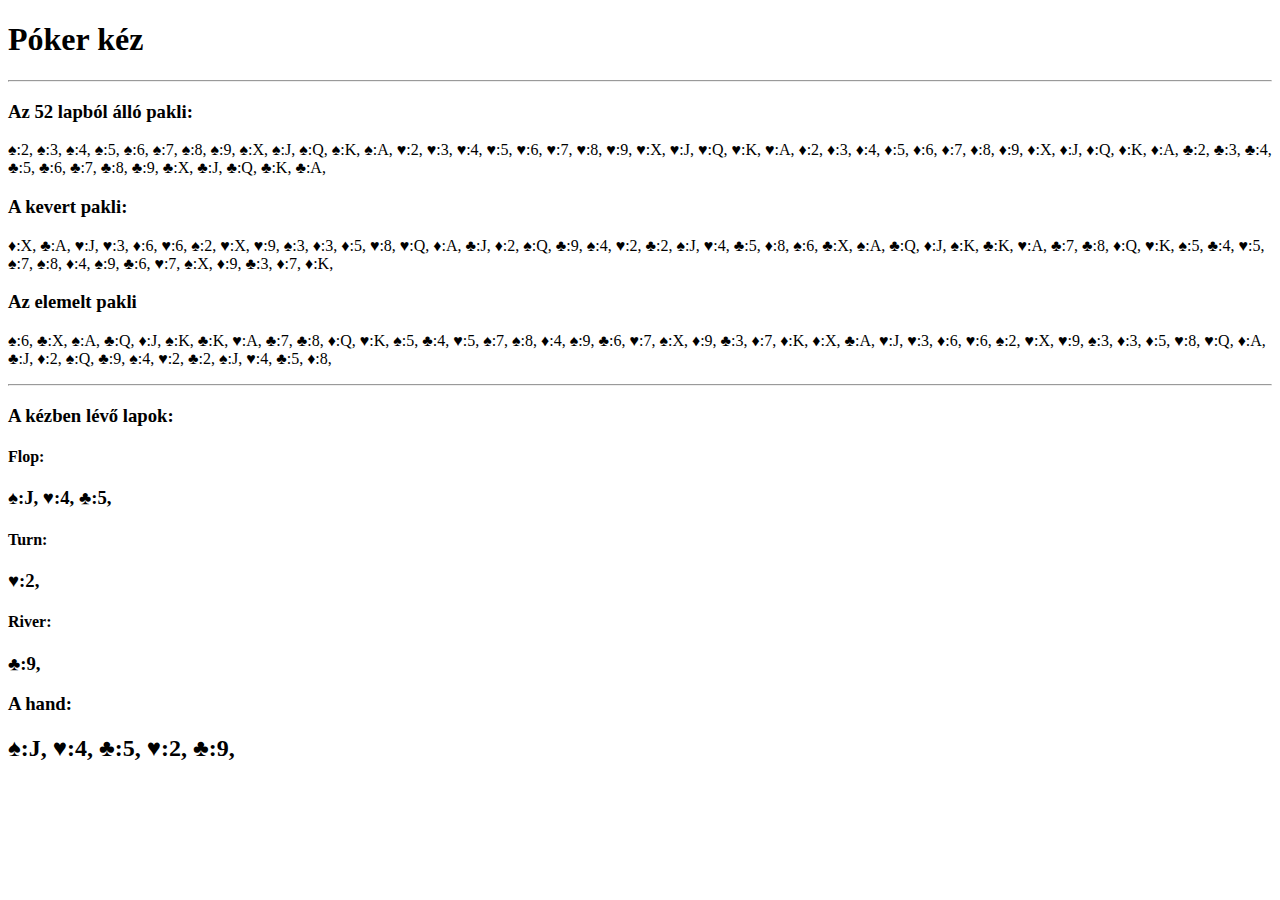
==== index.html @ 3be3c593 "hf" ====
<!DOCTYPE html>
<html lang="en">
<head>
    <meta charset="UTF-8">
    <title>Poker Hand</title>
</head>
<body>
<h1>Póker kéz</h1>
<hr>
<h3> Az 52 lapból álló pakli:</h3>
    <p id="deck"></p>
<h3>A kevert pakli:</h3>
    <p id="shuffled"></p>
<h3>Az elemelt pakli</h3>
    <p id="cut"></p>
<hr>

<h3>A kézben lévő lapok:</h3>
<h4>Flop:</h4>
    <h3 id="flop"></h3>
<h4>Turn:</h4>
    <h3 id="turn"></h3>
<h4>River:</h4>
    <h3 id="river"></h3>
<h3>A hand:</h3>
    <h2 id="hand"></h2>
    <h2 id="handRes"></h2>
<script>
    //üres póker pakli
    var deck = [];

    //figurák
    var suits = ['&spades;', '&hearts;', '&diams;','&clubs;'];
    //a lapokhoz tartozó értékek
    var numbers = [
                {"key": "2", value: 2},
                {"key": "3", value: 3},
                {"key": "4", value: 4},
                {"key": "5", value: 5},
                {"key": "6", value: 6},
                {"key": "7", value: 7},
                {"key": "8", value: 8},
                {"key": "9", value: 9},
                {"key": "X", value: 10},
                {"key": "J", value: 11},
                {"key": "Q", value: 12},
                {"key": "K", value: 13},
                {"key": "A", value: 14}
                ];

    // a pakli
    for (var i = 0; i < suits.length; i++) {
        for (var j = 0; j < numbers.length; j++) {
            var card = {
                suit: suits[i],
                number: numbers[j],
                index: Math.floor(Math.random() * 1000) + 1
            };
            deck.push(card);
        }
    }
    //pakli megjelenítése
    console.log(deck.suits);
    for(var i = 0; i < deck.length; i++){
        document.querySelector('#deck').innerHTML +=
            deck[i]['suit'] + ':' + deck[i]['number'].key + ', ';
    }

    // keverés
    deck.sort(function (card1, card2){
        return card1.index > card2.index ? 1 : -1;
    });

    //kevert pakli megjelenítése
    for(var i = 0; i < deck.length; i++) {
        document.querySelector('#shuffled').innerHTML +=
            deck[i]['suit'] + ':' + deck[i]['number'].key + ', ';
    }

    //a kevert pakli emelése
    var cut = deck.splice(26, 26);
    var cutted = cut.concat(deck);

   for(var i = 0; i < cutted.length; i++) {
       document.querySelector('#cut').innerHTML +=
           cutted[i]['suit'] + ':' + cutted[i]['number'].key + ', ';
   }

    //a kézben lévő lapok kiválasztása

    // a flop: a pakli végéből egy égető lap leosztása után következő 3 lap
    var flop = cutted.slice(-4,51);
    for(var i = 0; i < flop.length; i++) {
        document.querySelector('#flop').innerHTML +=
            flop[i]['suit'] + ':' + flop[i]['number'].key + ', ';
    }

    // a turn
    var turn = cutted.slice(-6,47);
    for(var i = 0; i < turn.length; i++) {
        document.querySelector('#turn').innerHTML +=
            turn[i]['suit'] + ':' + turn[i]['number'].key + ', ';
    }

    //a river
    var river = cutted.slice(-8,45);
    for(var i = 0; i < river.length; i++) {
        document.querySelector('#river').innerHTML +=
            river[i]['suit'] + ':' + river[i]['number'].key + ', ';
    }

    //a hand együtt
    var hand = flop.concat(turn, river);
    for(var i = 0; i < hand.length; i++){
        document.querySelector('#hand').innerHTML +=
            hand[i]['suit'] + ':' + hand[i]['number'].key + ', ';
    }
/*
    //hand vizsgálata
    var handsOrder = ['High Card', 'Pair', 'Double Pair', 'Three of Kind', 'Straight', 'Flush', 'Full House', 'Four of Kind', 'Straight Flush', 'Royal Flush'];
    var valuesArray = [];
    var suitsArray = [];

    function checkHand() {
        console.log('valami');
        for(var i = 0; i < hand.length; i++) {
            valuesArray += hand[i]['number'].value;
        }
        convertHand();
        console.log(duplicateCards())
        switch(duplicateCards()){
            case '2':
                hand = '1 Pair';
                break;
            case '22':
                hand = '2 Pairs';
                break;
            case '3':
                hand = '3 of a Kind';
                break;
            case '23':
            case '32':
                hand = 'Full House';
                break;
            case '4':
                hand = '4 of a Kind';
                break;
            case '5':
                hand = '5 of a Kind';
                break;
            default:
                if(isStraight()){
                    hand = 'Straight';
                }
                if(isAceStraight()){
                    hand = 'Ace Straight';
                }
                break;
        }
        if(isFlush()){
            if(hand){
                hand += 'and Flush';
            }
            else{
                hand = 'Flush';
            }
        }
        if(!hand){
            hand = 'nothing...';
        }
        document.querySelector('#hand').innerHTML = hand;
    }

    function convertHand(){
        for(var i = 0; i < 5; i ++){
            valuesArray[i] = hand[i] % 13;
            suitsArray[i] = Math.floor(hand[i] / 13);
        }
    }

    function isFlush(){
        for(var i = 0; i < 4; i ++){
            if(suitsArray[i] != suitsArray[i+1]){
                return false;
            }
        }
        return true;
    }

    function isStraight(){
        var lowest = getLowest();
        for(var i = 1; i < 5; i++){
            if(occurrencesOf(lowest + i) != 1){
                return false
            }
        }
        return true;
    }

    function isAceStraight(){
        var lowest = 9;
        for(var i = 1; i < 4; i++){
            if(occurrencesOf(lowest + i) != 1){
                return false
            }
        }
        return occurrencesOf(1) == 0;
    }

    function getLowest(){
        var min = 12;
        for(var i = 0; i < valuesArray.length; i++){
            min = Math.min(min, valuesArray[i]);
        }
        return min;
    }

    function duplicateCards(){
        var occurrencesFound = [];
        var result = "";
        for(var i = 0; i < valuesArray.length; i++){
            var occurrences = occurrencesOf(valuesArray[i]);
            if(occurrences > 1 && occurrencesFound.indexOf(valuesArray[i]) == -1){
                result += occurrences;
                occurrencesFound.push(valuesArray[i]);
            }
        }
        return result;
    }

    function occurrencesOf(n){
        var count = 0;
        var index = 0;
        do{
            index = valuesArray.indexOf(n, index) + 1;
            if(index == 0){
                break;
            }
            else{
                count ++;
            }
        } while(index < valuesArray.length);
        return count;
*/
</script>
</body>
</html>
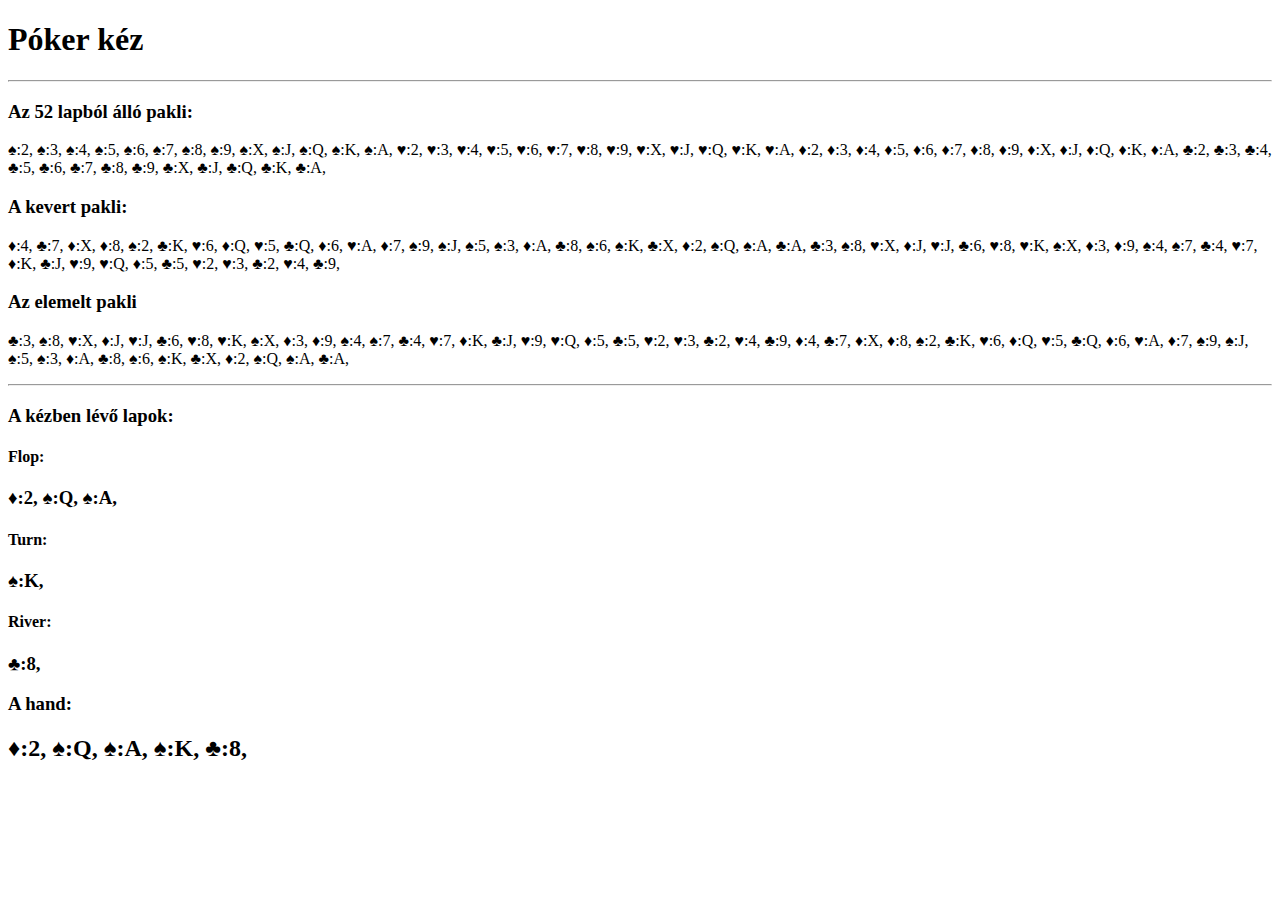
==== commit 69ffe9bb: "Add files via upload" ====
--- a/index.html
+++ b/index.html
@@ -1,247 +1,247 @@
-<!DOCTYPE html>
-<html lang="en">
-<head>
-    <meta charset="UTF-8">
-    <title>Poker Hand</title>
-</head>
-<body>
-<h1>Póker kéz</h1>
-<hr>
-<h3> Az 52 lapból álló pakli:</h3>
-    <p id="deck"></p>
-<h3>A kevert pakli:</h3>
-    <p id="shuffled"></p>
-<h3>Az elemelt pakli</h3>
-    <p id="cut"></p>
-<hr>
-
-<h3>A kézben lévő lapok:</h3>
-<h4>Flop:</h4>
-    <h3 id="flop"></h3>
-<h4>Turn:</h4>
-    <h3 id="turn"></h3>
-<h4>River:</h4>
-    <h3 id="river"></h3>
-<h3>A hand:</h3>
-    <h2 id="hand"></h2>
-    <h2 id="handRes"></h2>
-<script>
-    //üres póker pakli
-    var deck = [];
-
-    //figurák
-    var suits = ['&spades;', '&hearts;', '&diams;','&clubs;'];
-    //a lapokhoz tartozó értékek
-    var numbers = [
-                {"key": "2", value: 2},
-                {"key": "3", value: 3},
-                {"key": "4", value: 4},
-                {"key": "5", value: 5},
-                {"key": "6", value: 6},
-                {"key": "7", value: 7},
-                {"key": "8", value: 8},
-                {"key": "9", value: 9},
-                {"key": "X", value: 10},
-                {"key": "J", value: 11},
-                {"key": "Q", value: 12},
-                {"key": "K", value: 13},
-                {"key": "A", value: 14}
-                ];
-
-    // a pakli
-    for (var i = 0; i < suits.length; i++) {
-        for (var j = 0; j < numbers.length; j++) {
-            var card = {
-                suit: suits[i],
-                number: numbers[j],
-                index: Math.floor(Math.random() * 1000) + 1
-            };
-            deck.push(card);
-        }
-    }
-    //pakli megjelenítése
-    console.log(deck.suits);
-    for(var i = 0; i < deck.length; i++){
-        document.querySelector('#deck').innerHTML +=
-            deck[i]['suit'] + ':' + deck[i]['number'].key + ', ';
-    }
-
-    // keverés
-    deck.sort(function (card1, card2){
-        return card1.index > card2.index ? 1 : -1;
-    });
-
-    //kevert pakli megjelenítése
-    for(var i = 0; i < deck.length; i++) {
-        document.querySelector('#shuffled').innerHTML +=
-            deck[i]['suit'] + ':' + deck[i]['number'].key + ', ';
-    }
-
-    //a kevert pakli emelése
-    var cut = deck.splice(26, 26);
-    var cutted = cut.concat(deck);
-
-   for(var i = 0; i < cutted.length; i++) {
-       document.querySelector('#cut').innerHTML +=
-           cutted[i]['suit'] + ':' + cutted[i]['number'].key + ', ';
-   }
-
-    //a kézben lévő lapok kiválasztása
-
-    // a flop: a pakli végéből egy égető lap leosztása után következő 3 lap
-    var flop = cutted.slice(-4,51);
-    for(var i = 0; i < flop.length; i++) {
-        document.querySelector('#flop').innerHTML +=
-            flop[i]['suit'] + ':' + flop[i]['number'].key + ', ';
-    }
-
-    // a turn
-    var turn = cutted.slice(-6,47);
-    for(var i = 0; i < turn.length; i++) {
-        document.querySelector('#turn').innerHTML +=
-            turn[i]['suit'] + ':' + turn[i]['number'].key + ', ';
-    }
-
-    //a river
-    var river = cutted.slice(-8,45);
-    for(var i = 0; i < river.length; i++) {
-        document.querySelector('#river').innerHTML +=
-            river[i]['suit'] + ':' + river[i]['number'].key + ', ';
-    }
-
-    //a hand együtt
-    var hand = flop.concat(turn, river);
-    for(var i = 0; i < hand.length; i++){
-        document.querySelector('#hand').innerHTML +=
-            hand[i]['suit'] + ':' + hand[i]['number'].key + ', ';
-    }
-/*
-    //hand vizsgálata
-    var handsOrder = ['High Card', 'Pair', 'Double Pair', 'Three of Kind', 'Straight', 'Flush', 'Full House', 'Four of Kind', 'Straight Flush', 'Royal Flush'];
-    var valuesArray = [];
-    var suitsArray = [];
-
-    function checkHand() {
-        console.log('valami');
-        for(var i = 0; i < hand.length; i++) {
-            valuesArray += hand[i]['number'].value;
-        }
-        convertHand();
-        console.log(duplicateCards())
-        switch(duplicateCards()){
-            case '2':
-                hand = '1 Pair';
-                break;
-            case '22':
-                hand = '2 Pairs';
-                break;
-            case '3':
-                hand = '3 of a Kind';
-                break;
-            case '23':
-            case '32':
-                hand = 'Full House';
-                break;
-            case '4':
-                hand = '4 of a Kind';
-                break;
-            case '5':
-                hand = '5 of a Kind';
-                break;
-            default:
-                if(isStraight()){
-                    hand = 'Straight';
-                }
-                if(isAceStraight()){
-                    hand = 'Ace Straight';
-                }
-                break;
-        }
-        if(isFlush()){
-            if(hand){
-                hand += 'and Flush';
-            }
-            else{
-                hand = 'Flush';
-            }
-        }
-        if(!hand){
-            hand = 'nothing...';
-        }
-        document.querySelector('#hand').innerHTML = hand;
-    }
-
-    function convertHand(){
-        for(var i = 0; i < 5; i ++){
-            valuesArray[i] = hand[i] % 13;
-            suitsArray[i] = Math.floor(hand[i] / 13);
-        }
-    }
-
-    function isFlush(){
-        for(var i = 0; i < 4; i ++){
-            if(suitsArray[i] != suitsArray[i+1]){
-                return false;
-            }
-        }
-        return true;
-    }
-
-    function isStraight(){
-        var lowest = getLowest();
-        for(var i = 1; i < 5; i++){
-            if(occurrencesOf(lowest + i) != 1){
-                return false
-            }
-        }
-        return true;
-    }
-
-    function isAceStraight(){
-        var lowest = 9;
-        for(var i = 1; i < 4; i++){
-            if(occurrencesOf(lowest + i) != 1){
-                return false
-            }
-        }
-        return occurrencesOf(1) == 0;
-    }
-
-    function getLowest(){
-        var min = 12;
-        for(var i = 0; i < valuesArray.length; i++){
-            min = Math.min(min, valuesArray[i]);
-        }
-        return min;
-    }
-
-    function duplicateCards(){
-        var occurrencesFound = [];
-        var result = "";
-        for(var i = 0; i < valuesArray.length; i++){
-            var occurrences = occurrencesOf(valuesArray[i]);
-            if(occurrences > 1 && occurrencesFound.indexOf(valuesArray[i]) == -1){
-                result += occurrences;
-                occurrencesFound.push(valuesArray[i]);
-            }
-        }
-        return result;
-    }
-
-    function occurrencesOf(n){
-        var count = 0;
-        var index = 0;
-        do{
-            index = valuesArray.indexOf(n, index) + 1;
-            if(index == 0){
-                break;
-            }
-            else{
-                count ++;
-            }
-        } while(index < valuesArray.length);
-        return count;
-*/
-</script>
-</body>
+<!DOCTYPE html>
+<html lang="en">
+<head>
+    <meta charset="UTF-8">
+    <title>Poker Hand</title>
+</head>
+<body>
+<h1>Póker kéz</h1>
+<hr>
+<h3> Az 52 lapból álló pakli:</h3>
+    <p id="deck"></p>
+<h3>A kevert pakli:</h3>
+    <p id="shuffled"></p>
+<h3>Az elemelt pakli</h3>
+    <p id="cut"></p>
+<hr>
+
+<h3>A kézben lévő lapok:</h3>
+<h4>Flop:</h4>
+    <h3 id="flop"></h3>
+<h4>Turn:</h4>
+    <h3 id="turn"></h3>
+<h4>River:</h4>
+    <h3 id="river"></h3>
+<h3>A hand:</h3>
+    <h2 id="hand"></h2>
+    <h2 id="handRes"></h2>
+<script>
+    //üres póker pakli
+    var deck = [];
+
+    //figurák
+    var suits = ['&spades;', '&hearts;', '&diams;','&clubs;'];
+    //a lapokhoz tartozó értékek
+    var numbers = [
+                {"key": "2", value: 2},
+                {"key": "3", value: 3},
+                {"key": "4", value: 4},
+                {"key": "5", value: 5},
+                {"key": "6", value: 6},
+                {"key": "7", value: 7},
+                {"key": "8", value: 8},
+                {"key": "9", value: 9},
+                {"key": "X", value: 10},
+                {"key": "J", value: 11},
+                {"key": "Q", value: 12},
+                {"key": "K", value: 13},
+                {"key": "A", value: 14}
+                ];
+
+    // a pakli
+    for (var i = 0; i < suits.length; i++) {
+        for (var j = 0; j < numbers.length; j++) {
+            var card = {
+                suit: suits[i],
+                number: numbers[j],
+                index: Math.floor(Math.random() * 1000) + 1
+            };
+            deck.push(card);
+        }
+    }
+    //pakli megjelenítése
+    console.log(deck.suits);
+    for(var i = 0; i < deck.length; i++){
+        document.querySelector('#deck').innerHTML +=
+            deck[i]['suit'] + ':' + deck[i]['number'].key + ', ';
+    }
+
+    // keverés
+    deck.sort(function (card1, card2){
+        return card1.index > card2.index ? 1 : -1;
+    });
+
+    //kevert pakli megjelenítése
+    for(var i = 0; i < deck.length; i++) {
+        document.querySelector('#shuffled').innerHTML +=
+            deck[i]['suit'] + ':' + deck[i]['number'].key + ', ';
+    }
+
+    //a kevert pakli emelése
+    var cut = deck.splice(26, 26);
+    var cutted = cut.concat(deck);
+
+   for(var i = 0; i < cutted.length; i++) {
+       document.querySelector('#cut').innerHTML +=
+           cutted[i]['suit'] + ':' + cutted[i]['number'].key + ', ';
+   }
+
+    //a kézben lévő lapok kiválasztása
+
+    // a flop: a pakli végéből egy égető lap leosztása után következő 3 lap
+    var flop = cutted.slice(-4,51);
+    for(var i = 0; i < flop.length; i++) {
+        document.querySelector('#flop').innerHTML +=
+            flop[i]['suit'] + ':' + flop[i]['number'].key + ', ';
+    }
+
+    // a turn
+    var turn = cutted.slice(-6,47);
+    for(var i = 0; i < turn.length; i++) {
+        document.querySelector('#turn').innerHTML +=
+            turn[i]['suit'] + ':' + turn[i]['number'].key + ', ';
+    }
+
+    //a river
+    var river = cutted.slice(-8,45);
+    for(var i = 0; i < river.length; i++) {
+        document.querySelector('#river').innerHTML +=
+            river[i]['suit'] + ':' + river[i]['number'].key + ', ';
+    }
+
+    //a hand együtt
+    var hand = flop.concat(turn, river);
+    for(var i = 0; i < hand.length; i++){
+        document.querySelector('#hand').innerHTML +=
+            hand[i]['suit'] + ':' + hand[i]['number'].key + ', ';
+    }
+/*
+    //hand vizsgálata
+    var handsOrder = ['High Card', 'Pair', 'Double Pair', 'Three of Kind', 'Straight', 'Flush', 'Full House', 'Four of Kind', 'Straight Flush', 'Royal Flush'];
+    var valuesArray = [];
+    var suitsArray = [];
+
+    function checkHand() {
+        console.log('valami');
+        for(var i = 0; i < hand.length; i++) {
+            valuesArray += hand[i]['number'].value;
+        }
+        convertHand();
+        console.log(duplicateCards())
+        switch(duplicateCards()){
+            case '2':
+                hand = '1 Pair';
+                break;
+            case '22':
+                hand = '2 Pairs';
+                break;
+            case '3':
+                hand = '3 of a Kind';
+                break;
+            case '23':
+            case '32':
+                hand = 'Full House';
+                break;
+            case '4':
+                hand = '4 of a Kind';
+                break;
+            case '5':
+                hand = '5 of a Kind';
+                break;
+            default:
+                if(isStraight()){
+                    hand = 'Straight';
+                }
+                if(isAceStraight()){
+                    hand = 'Ace Straight';
+                }
+                break;
+        }
+        if(isFlush()){
+            if(hand){
+                hand += 'and Flush';
+            }
+            else{
+                hand = 'Flush';
+            }
+        }
+        if(!hand){
+            hand = 'nothing...';
+        }
+        document.querySelector('#hand').innerHTML = hand;
+    }
+
+    function convertHand(){
+        for(var i = 0; i < 5; i ++){
+            valuesArray[i] = hand[i] % 13;
+            suitsArray[i] = Math.floor(hand[i] / 13);
+        }
+    }
+
+    function isFlush(){
+        for(var i = 0; i < 4; i ++){
+            if(suitsArray[i] != suitsArray[i+1]){
+                return false;
+            }
+        }
+        return true;
+    }
+
+    function isStraight(){
+        var lowest = getLowest();
+        for(var i = 1; i < 5; i++){
+            if(occurrencesOf(lowest + i) != 1){
+                return false
+            }
+        }
+        return true;
+    }
+
+    function isAceStraight(){
+        var lowest = 9;
+        for(var i = 1; i < 4; i++){
+            if(occurrencesOf(lowest + i) != 1){
+                return false
+            }
+        }
+        return occurrencesOf(1) == 0;
+    }
+
+    function getLowest(){
+        var min = 12;
+        for(var i = 0; i < valuesArray.length; i++){
+            min = Math.min(min, valuesArray[i]);
+        }
+        return min;
+    }
+
+    function duplicateCards(){
+        var occurrencesFound = [];
+        var result = "";
+        for(var i = 0; i < valuesArray.length; i++){
+            var occurrences = occurrencesOf(valuesArray[i]);
+            if(occurrences > 1 && occurrencesFound.indexOf(valuesArray[i]) == -1){
+                result += occurrences;
+                occurrencesFound.push(valuesArray[i]);
+            }
+        }
+        return result;
+    }
+
+    function occurrencesOf(n){
+        var count = 0;
+        var index = 0;
+        do{
+            index = valuesArray.indexOf(n, index) + 1;
+            if(index == 0){
+                break;
+            }
+            else{
+                count ++;
+            }
+        } while(index < valuesArray.length);
+        return count;
+*/
+</script>
+</body>
 </html>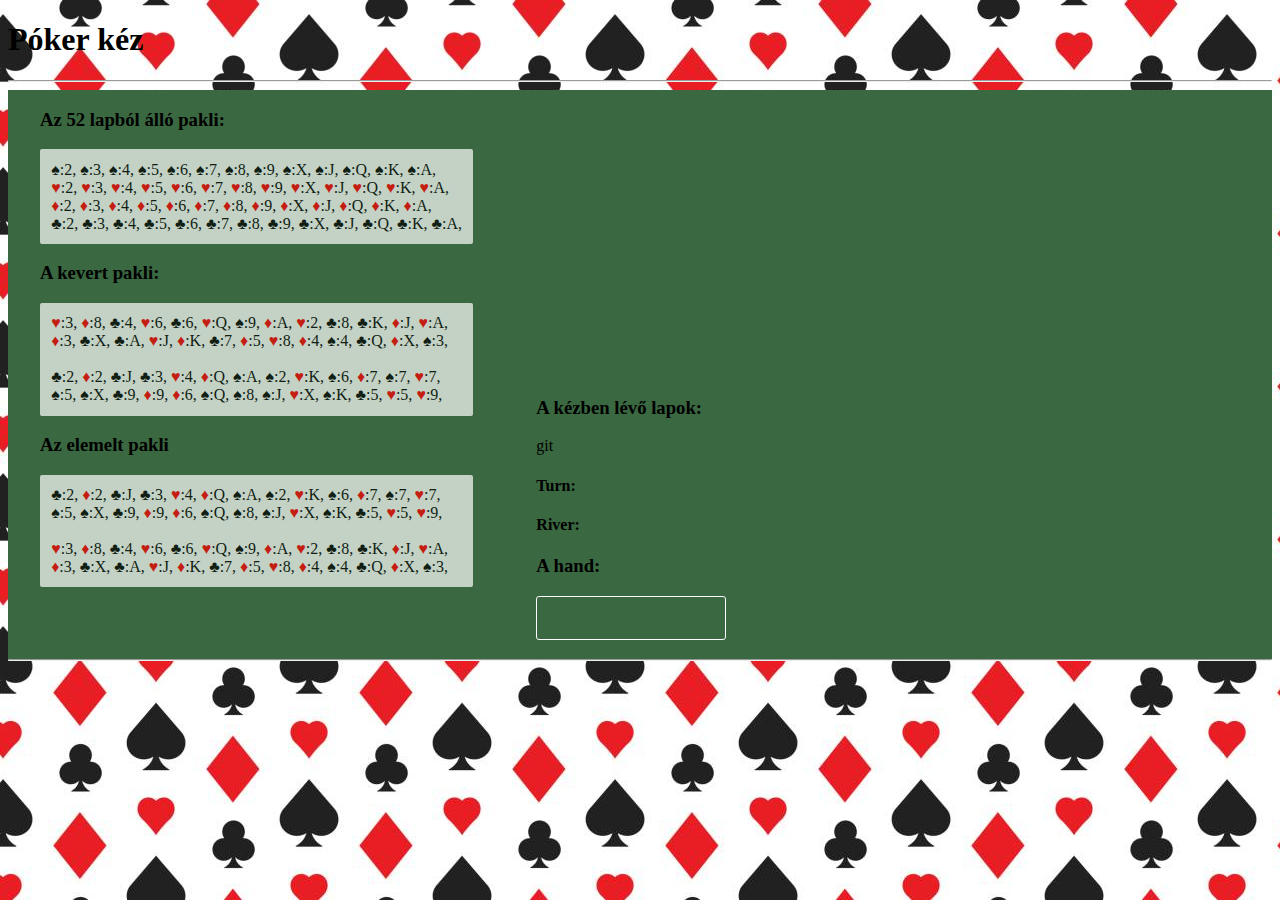
==== commit cefb5d50: "Add files via upload" ====
--- a/index.html
+++ b/index.html
@@ -4,49 +4,60 @@
     <meta charset="UTF-8">
     <title>Poker Hand</title>
 </head>
-<body>
+<body style="background-image: url('./img/pattern.jpg');">
 <h1>Póker kéz</h1>
 <hr>
-<h3> Az 52 lapból álló pakli:</h3>
-    <p id="deck"></p>
-<h3>A kevert pakli:</h3>
-    <p id="shuffled"></p>
-<h3>Az elemelt pakli</h3>
-    <p id="cut"></p>
-<hr>
-
-<h3>A kézben lévő lapok:</h3>
-<h4>Flop:</h4>
-    <h3 id="flop"></h3>
-<h4>Turn:</h4>
-    <h3 id="turn"></h3>
-<h4>River:</h4>
-    <h3 id="river"></h3>
-<h3>A hand:</h3>
-    <h2 id="hand"></h2>
-    <h2 id="handRes"></h2>
-<script>
+<div style="background-color:#3a6841;">
+    <section style="display: inline-block; margin-left: 2em;">
+        <h3> Az 52 lapból álló pakli:</h3>
+        <p id="deck" style="background-color:white; opacity: .7; border-radius: 2px; padding: .7em;"></p>
+        <h3>A kevert pakli:</h3>
+        <p id="shuffled" style="background-color:white; opacity: .7; border-radius: 2px; padding: .7em;"></p>
+        <h3>Az elemelt pakli</h3>
+        <p id="cut" style="background-color:white; opacity: .7; border-radius: 2px; padding: .7em;"></p>
+    </section>
+    <section style="display: inline-block; margin-left:3em; border-radius: 2px; padding: .7em;">
+        <h3>A kézben lévő lapok:</h3>git
+        <h4>Turn:</h4>
+        <h3 id="turn"></h3>
+        <h4>River:</h4>
+        <h3 id="river"></h3>
+        <h3>A hand:</h3>
+        <div style="border: 1px solid white; padding: .7em; border-radius: 3px; width: 100%; ">
+            <h2 id="hand"></h2>
+            <h2 id="handRes" ></h2>
+        </div>
+    </section>
+    <hr>
+</div>
+    <script>
+
     //üres póker pakli
     var deck = [];
 
     //figurák
-    var suits = ['&spades;', '&hearts;', '&diams;','&clubs;'];
+    var suits = [   '<span style="color: black;">&spades;</span>',
+                    '<span style="color: red;">&hearts;</span>',
+                    '<span style="color: red;">&diams;</span>',
+                    '<span style="color: black;">&clubs;</span>'
+                ];
+
     //a lapokhoz tartozó értékek
     var numbers = [
-                {"key": "2", value: 2},
-                {"key": "3", value: 3},
-                {"key": "4", value: 4},
-                {"key": "5", value: 5},
-                {"key": "6", value: 6},
-                {"key": "7", value: 7},
-                {"key": "8", value: 8},
-                {"key": "9", value: 9},
-                {"key": "X", value: 10},
-                {"key": "J", value: 11},
-                {"key": "Q", value: 12},
-                {"key": "K", value: 13},
-                {"key": "A", value: 14}
-                ];
+        {"key": "2", value: 2},
+        {"key": "3", value: 3},
+        {"key": "4", value: 4},
+        {"key": "5", value: 5},
+        {"key": "6", value: 6},
+        {"key": "7", value: 7},
+        {"key": "8", value: 8},
+        {"key": "9", value: 9},
+        {"key": "X", value: 10},
+        {"key": "J", value: 11},
+        {"key": "Q", value: 12},
+        {"key": "K", value: 13},
+        {"key": "A", value: 14}
+    ];
 
     // a pakli
     for (var i = 0; i < suits.length; i++) {
@@ -59,11 +70,17 @@
             deck.push(card);
         }
     }
+
     //pakli megjelenítése
-    console.log(deck.suits);
+    console.log(deck);
     for(var i = 0; i < deck.length; i++){
         document.querySelector('#deck').innerHTML +=
             deck[i]['suit'] + ':' + deck[i]['number'].key + ', ';
+        if(i === 12 || i === 25 || i === 38 ) {
+            document.querySelector('#deck').innerHTML += '<br>';
+        } else {
+            continue;
+        }
     }
 
     // keverés
@@ -75,21 +92,35 @@
     for(var i = 0; i < deck.length; i++) {
         document.querySelector('#shuffled').innerHTML +=
             deck[i]['suit'] + ':' + deck[i]['number'].key + ', ';
+        if(i === 12 || i === 38 ) {
+            document.querySelector('#shuffled').innerHTML += '<br>';
+        } else if(i === 25) {
+            document.querySelector('#shuffled').innerHTML += '<br><br>';
+        }
     }
 
     //a kevert pakli emelése
     var cut = deck.splice(26, 26);
     var cutted = cut.concat(deck);
 
-   for(var i = 0; i < cutted.length; i++) {
-       document.querySelector('#cut').innerHTML +=
-           cutted[i]['suit'] + ':' + cutted[i]['number'].key + ', ';
-   }
+    for(var i = 0; i < cutted.length; i++) {
+        document.querySelector('#cut').innerHTML +=
+            cutted[i]['suit'] + ':' + cutted[i]['number'].key + ', ';
+        if(i === 12 || i === 38 ) {
+            document.querySelector('#cut').innerHTML += '<br>';
+        } else if(i === 25) {
+            document.querySelector('#cut').innerHTML += '<br><br>';
+        }
+    }
+
+
 
     //a kézben lévő lapok kiválasztása
 
     // a flop: a pakli végéből egy égető lap leosztása után következő 3 lap
-    var flop = cutted.slice(-4,51);
+    var flop = (cutted.slice(-4,51));
+    flop.reverse();
+
     for(var i = 0; i < flop.length; i++) {
         document.querySelector('#flop').innerHTML +=
             flop[i]['suit'] + ':' + flop[i]['number'].key + ', ';
@@ -109,139 +140,227 @@
             river[i]['suit'] + ':' + river[i]['number'].key + ', ';
     }
 
-    //a hand együtt
+    //  ****HAND****
+
     var hand = flop.concat(turn, river);
-    for(var i = 0; i < hand.length; i++){
+    for(var i = 0; i < hand.length; i++) {
         document.querySelector('#hand').innerHTML +=
             hand[i]['suit'] + ':' + hand[i]['number'].key + ', ';
     }
-/*
-    //hand vizsgálata
-    var handsOrder = ['High Card', 'Pair', 'Double Pair', 'Three of Kind', 'Straight', 'Flush', 'Full House', 'Four of Kind', 'Straight Flush', 'Royal Flush'];
-    var valuesArray = [];
-    var suitsArray = [];
-
-    function checkHand() {
-        console.log('valami');
-        for(var i = 0; i < hand.length; i++) {
-            valuesArray += hand[i]['number'].value;
-        }
-        convertHand();
-        console.log(duplicateCards())
-        switch(duplicateCards()){
-            case '2':
-                hand = '1 Pair';
-                break;
-            case '22':
-                hand = '2 Pairs';
-                break;
-            case '3':
-                hand = '3 of a Kind';
-                break;
-            case '23':
-            case '32':
-                hand = 'Full House';
-                break;
-            case '4':
-                hand = '4 of a Kind';
-                break;
-            case '5':
-                hand = '5 of a Kind';
-                break;
-            default:
-                if(isStraight()){
-                    hand = 'Straight';
-                }
-                if(isAceStraight()){
-                    hand = 'Ace Straight';
-                }
-                break;
-        }
-        if(isFlush()){
-            if(hand){
-                hand += 'and Flush';
+    
+    //    ****TEST****
+
+//        const mockRoyalFlush = [
+//            {index: 8, suit: '&clubs;', number: {key: '10', value: 9}},
+//            {index: 65, suit: '&clubs;', number: {key: 'J', value: 13}},
+//            {index: 49, suit: '&clubs;', number: {key: 'Q', value: 12}},
+//            {index: 72, suit: '&clubs;', number: {key: 'K', value: 11}},
+//            {index: 33, suit: '&clubs;', number: {key: 'A', value: 10}},
+//        ];
+//
+//        var hand = mockRoyalFlush;
+
+    //test
+    console.log(hand);
+
+    //a pokerhand kiértékelése
+    var pokerHand = [];
+
+    for(var i = 0; i < hand.length; i++) {
+        pokerHand.push(hand[i]['number'].value);
+    }
+
+    var pokerHandSuits = [];
+
+    for(var i = 0; i< hand.length; i++) {
+        pokerHandSuits.push(hand[i]['suit']);
+    }
+
+    //test
+    console.log(pokerHand);
+    console.log(pokerHandSuits);
+
+    //a pokerhand értékeinek sorba rendezése
+    pokerHand.sort(function(a, b){return a - b});
+
+    //test a sorba rendezés után
+    console.log(pokerHand);
+
+
+    //funkciók:
+    var firstCard   = pokerHand[0];
+    var secondCard  = pokerHand[1];
+    var thirdCard   = pokerHand[2];
+    var fourthCard  = pokerHand[3];
+    var lastCard    = pokerHand[4];
+
+    //straight func
+    var isStraight = function(a,b,c,d,e) {
+        if (b === a + 1 && c === b + 1 && d === c + 1 && e === d + 1) {
+            return true;
+        } else {
+            return false;
+        }
+    }
+
+    //same func
+    var isSame = function(a,b,c,d,e) {
+        if(a===b && b===c && c===d && d===e) {
+            return true;
+        }else {
+            return false;
+        }
+    }
+
+    //test
+    console.log('sor? --->' + isStraight(firstCard, secondCard, thirdCard, fourthCard, lastCard));
+    console.log('azonos szimbólum? ---> ' + isSame(pokerHandSuits[0],pokerHandSuits[1],pokerHandSuits[2],pokerHandSuits[3],pokerHandSuits[4]));
+
+    //Royalflush func
+    var isRoyalFlush = function(lastCard) {
+        if ((lastCard === 14) &&
+            (isStraight(firstCard, secondCard, thirdCard, fourthCard, lastCard)) &&
+            (isSame(pokerHandSuits[0], pokerHandSuits[1], pokerHandSuits[2], pokerHandSuits[3], pokerHandSuits[4]))) {
+            return true;
+        } else {
+            return false;
+        }
+    }
+
+    //test
+    console.log('royalflush? ---> ' + isRoyalFlush(lastCard));
+
+    //Straightflush func
+    var isStraightFlush = function() {
+        if( (lastCard !== 14) &&
+            (isStraight(firstCard, secondCard, thirdCard, fourthCard, lastCard)) &&
+            (isSame(pokerHandSuits[0], pokerHandSuits[1], pokerHandSuits[2], pokerHandSuits[3], pokerHandSuits[4]))) {
+            return true;
+        }else {
+            return false;
+        }
+    }
+
+    //test
+    console.log('straightflush? ---> ' + isStraightFlush(lastCard));
+
+    //Poker func
+    var isPoker = function(firstCard, fourthCard) {
+        if(((firstCard === fourthCard) || (secondCard === lastCard))) {
+            return true;
+        }else {
+            return false;
+        }
+    }
+
+    //test
+    console.log('poker? ---> ' + isPoker(firstCard, fourthCard));
+
+    //Straight func
+    var str = function() {
+        if ((isStraight(firstCard, secondCard, thirdCard, fourthCard, lastCard)) &&
+            (!isSame(pokerHandSuits[0], pokerHandSuits[1], pokerHandSuits[2], pokerHandSuits[3], pokerHandSuits[4]))) {
+            return true;
+        } else {
+            return false;
+        }
+    }
+
+    //test
+    console.log('straight? ---> ' + str());
+
+    //Flush func
+    var isFlush =function(){
+        if((isSame(pokerHandSuits[0], pokerHandSuits[1], pokerHandSuits[2], pokerHandSuits[3], pokerHandSuits[4])) &&
+            (!isStraight(firstCard, secondCard, thirdCard, fourthCard, lastCard))) {
+            return true;
+        }else {
+            return false;
+        }
+    }
+
+    //test
+    console.log('flushkapitány ? --->' + isFlush());
+
+    //Drill func
+    var isDrill = function() {
+        var count = 0;
+        for (var i = 0; i < pokerHand.length - 1; i++) {
+            if (pokerHand[i] === pokerHand[i + 2]) {
+                count++
             }
-            else{
-                hand = 'Flush';
+        }
+        return count === 1;
+    }
+
+    //test
+    console.log('Drill e vagy ? ---> ' + isDrill());
+
+    //Full func
+    var isFull = function() {
+        if (((firstCard === secondCard) && (thirdCard === lastCard)) ||
+            ((firstCard === thirdCard) && (fourthCard === lastCard))) {
+            return true;
+        } else {
+            return false;
+        }
+    }
+
+    //test
+    console.log('full-e vagy? ---> ' + isFull());
+
+    //two pair func
+    var twoPairs = function() {
+        var count = 0;
+        for(var i = 0; i < pokerHand.length-1; i++) {
+            if((pokerHand[i] === pokerHand[i+1]) &&
+                (pokerHand[i] !== pokerHand[i+2])){
+                count++
             }
         }
-        if(!hand){
-            hand = 'nothing...';
-        }
-        document.querySelector('#hand').innerHTML = hand;
-    }
-
-    function convertHand(){
-        for(var i = 0; i < 5; i ++){
-            valuesArray[i] = hand[i] % 13;
-            suitsArray[i] = Math.floor(hand[i] / 13);
-        }
-    }
-
-    function isFlush(){
-        for(var i = 0; i < 4; i ++){
-            if(suitsArray[i] != suitsArray[i+1]){
-                return false;
+        return count === 2;
+    }
+
+    //test
+    console.log('2 pár vagy-e? ---> ' + twoPairs());
+
+    //pair func
+    var pair = function(){
+        var count = 0;
+        for(var i = 0; i < pokerHand.length-1; i++){
+            if(pokerHand[i] === pokerHand[i+1]){
+                count++;
             }
         }
-        return true;
-    }
-
-    function isStraight(){
-        var lowest = getLowest();
-        for(var i = 1; i < 5; i++){
-            if(occurrencesOf(lowest + i) != 1){
-                return false
-            }
-        }
-        return true;
-    }
-
-    function isAceStraight(){
-        var lowest = 9;
-        for(var i = 1; i < 4; i++){
-            if(occurrencesOf(lowest + i) != 1){
-                return false
-            }
-        }
-        return occurrencesOf(1) == 0;
-    }
-
-    function getLowest(){
-        var min = 12;
-        for(var i = 0; i < valuesArray.length; i++){
-            min = Math.min(min, valuesArray[i]);
-        }
-        return min;
-    }
-
-    function duplicateCards(){
-        var occurrencesFound = [];
-        var result = "";
-        for(var i = 0; i < valuesArray.length; i++){
-            var occurrences = occurrencesOf(valuesArray[i]);
-            if(occurrences > 1 && occurrencesFound.indexOf(valuesArray[i]) == -1){
-                result += occurrences;
-                occurrencesFound.push(valuesArray[i]);
-            }
-        }
-        return result;
-    }
-
-    function occurrencesOf(n){
-        var count = 0;
-        var index = 0;
-        do{
-            index = valuesArray.indexOf(n, index) + 1;
-            if(index == 0){
-                break;
-            }
-            else{
-                count ++;
-            }
-        } while(index < valuesArray.length);
-        return count;
-*/
+        return count === 1;
+    }
+
+    //test
+    console.log('ez 1 pár? ---> ' + pair());
+
+    //kiértékelés
+   if(isRoyalFlush(lastCard)){
+       document.querySelector('#hand').innerHTML += '<br>Royal Flush!';
+   }else if(isStraightFlush()){
+       document.querySelector('#hand').innerHTML += '<br>Straight Flush!';
+   }else if(isFlush()){
+       document.querySelector('#hand').innerHTML += '<br>Flush!';
+   }else if(str()) {
+       document.querySelector('#hand').innerHTML += '<br>Straight!';
+   }else if(isPoker(firstCard, fourthCard)){
+       document.querySelector('#hand').innerHTML += '<br>Poker!';
+   }else if(isFull()){
+       document.querySelector('#hand').innerHTML += '<br>Full House!';
+   }else if(isDrill()){
+       document.querySelector('#hand').innerHTML += '<br>Drill!';
+   }else if(twoPairs()){
+       document.querySelector('#hand').innerHTML += '<br>Two Pairs!';
+   }else if(pair()){
+       document.querySelector('#hand').innerHTML += '<br>Pair!';
+   }else {
+       document.querySelector('#hand').innerHTML += '<br>High Card!';
+   }
+
 </script>
 </body>
 </html>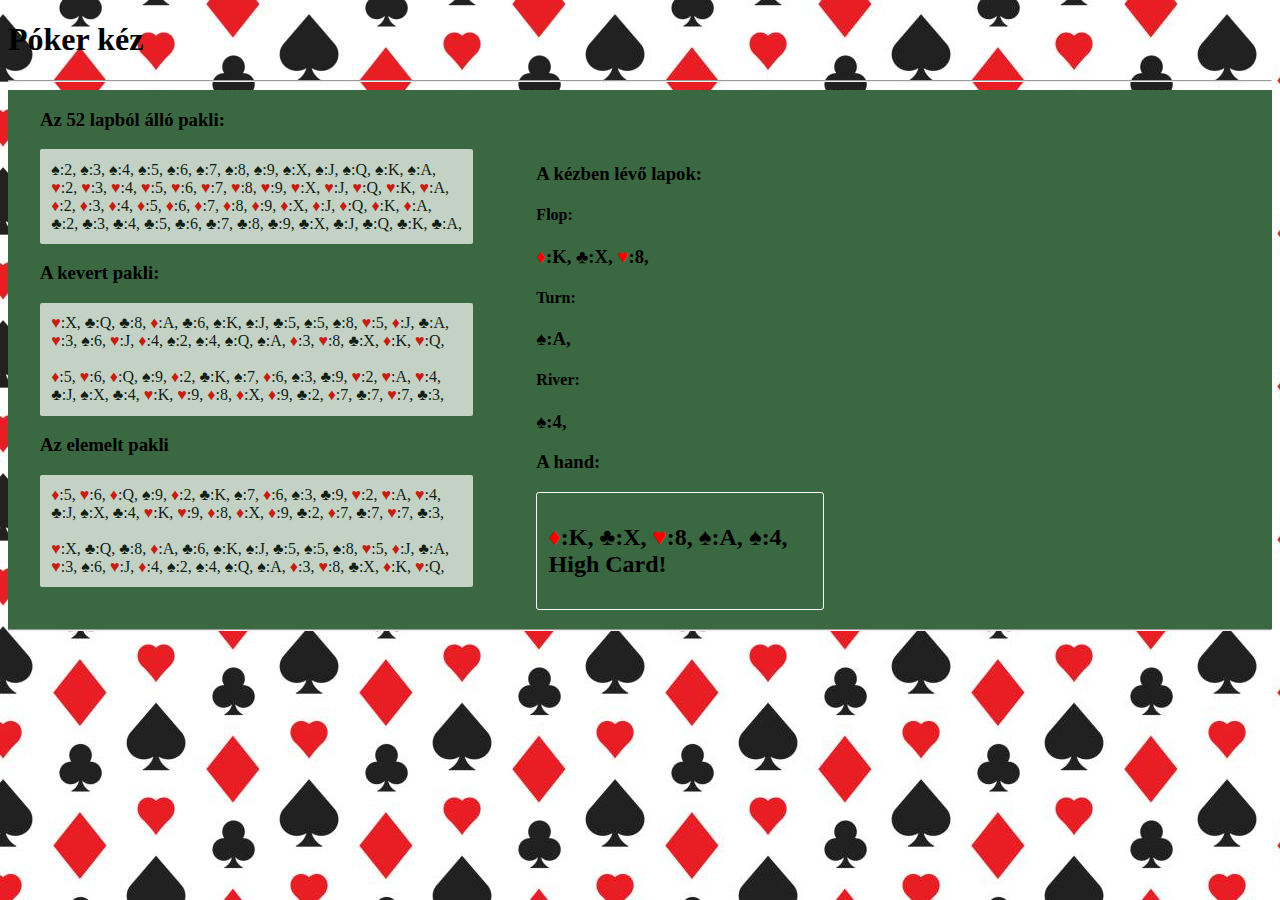
==== commit faa7caa3: "Add files via upload" ====
--- a/index.html
+++ b/index.html
@@ -17,7 +17,9 @@
         <p id="cut" style="background-color:white; opacity: .7; border-radius: 2px; padding: .7em;"></p>
     </section>
     <section style="display: inline-block; margin-left:3em; border-radius: 2px; padding: .7em;">
-        <h3>A kézben lévő lapok:</h3>git
+        <h3>A kézben lévő lapok:</h3>
+        <h4>Flop:</h4>
+        <h3 id="flop"></h3>
         <h4>Turn:</h4>
         <h3 id="turn"></h3>
         <h4>River:</h4>
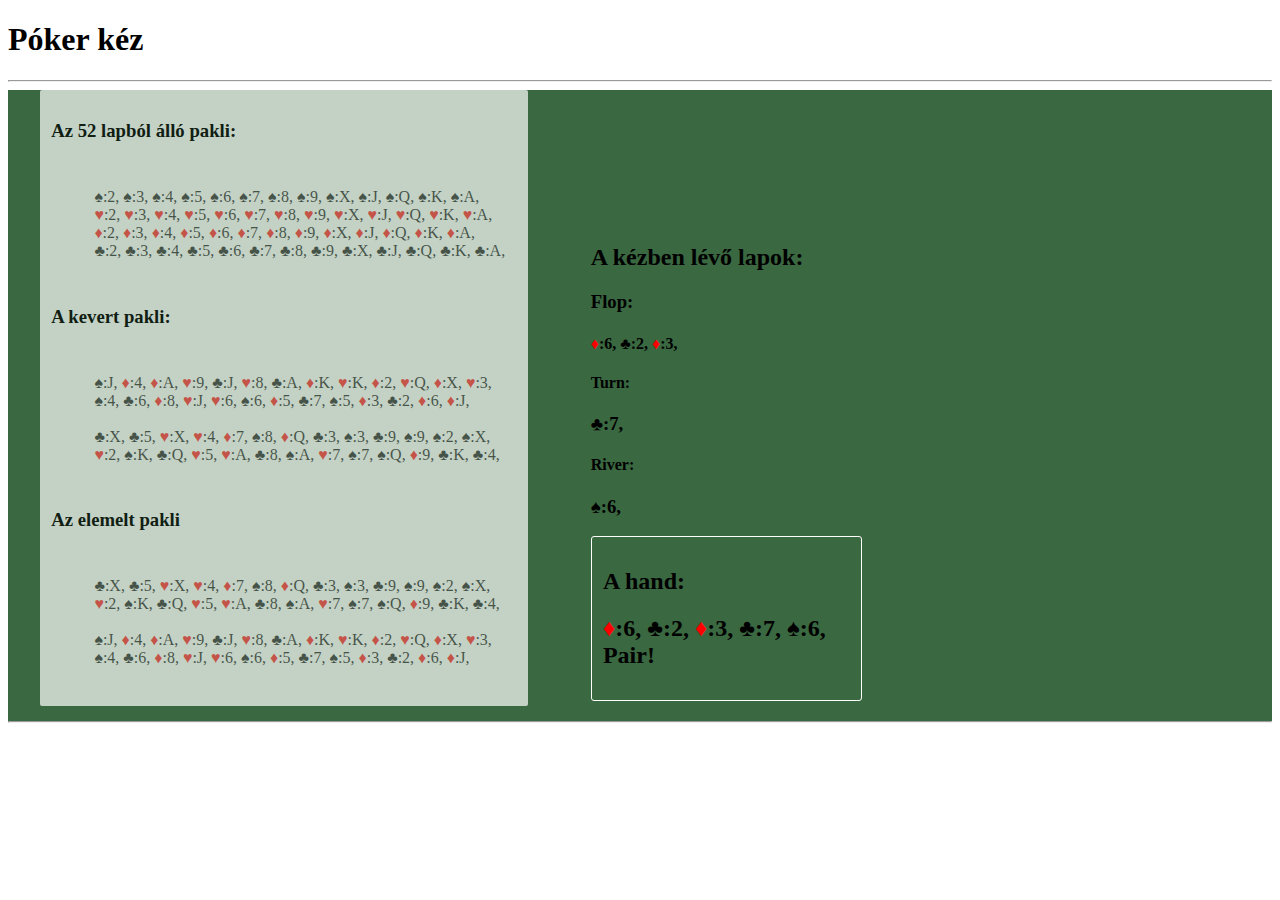
==== commit c0aa7fd6: "Pokerhand update; segmentation of functions" ====
--- a/index.html
+++ b/index.html
@@ -3,366 +3,42 @@
 <head>
     <meta charset="UTF-8">
     <title>Poker Hand</title>
+    <link rel="stylesheet" type="text/css" href="stylesheet.css">
 </head>
-<body style="background-image: url('./img/pattern.jpg');">
+<body class="main-bg">
 <h1>Póker kéz</h1>
 <hr>
-<div style="background-color:#3a6841;">
-    <section style="display: inline-block; margin-left: 2em;">
+<div class="main">
+    <section class="deck-show">
         <h3> Az 52 lapból álló pakli:</h3>
-        <p id="deck" style="background-color:white; opacity: .7; border-radius: 2px; padding: .7em;"></p>
+        <p id="deck" class="deck-show"></p>
         <h3>A kevert pakli:</h3>
-        <p id="shuffled" style="background-color:white; opacity: .7; border-radius: 2px; padding: .7em;"></p>
+        <p id="shuffled" class="deck-show"></p>
         <h3>Az elemelt pakli</h3>
-        <p id="cut" style="background-color:white; opacity: .7; border-radius: 2px; padding: .7em;"></p>
+        <p id="cut" class="deck-show"></p>
     </section>
-    <section style="display: inline-block; margin-left:3em; border-radius: 2px; padding: .7em;">
-        <h3>A kézben lévő lapok:</h3>
-        <h4>Flop:</h4>
-        <h3 id="flop"></h3>
+    <section class="board-cards">
+        <h2>A kézben lévő lapok:</h2>
+        <h3>Flop:</h3>
+        <h4 id="flop"></h4>
         <h4>Turn:</h4>
         <h3 id="turn"></h3>
         <h4>River:</h4>
         <h3 id="river"></h3>
-        <h3>A hand:</h3>
-        <div style="border: 1px solid white; padding: .7em; border-radius: 3px; width: 100%; ">
+        <div class="hand-style">
+            <h2>A hand:</h2>
             <h2 id="hand"></h2>
             <h2 id="handRes" ></h2>
         </div>
     </section>
     <hr>
 </div>
-    <script>
-
-    //üres póker pakli
-    var deck = [];
-
-    //figurák
-    var suits = [   '<span style="color: black;">&spades;</span>',
-                    '<span style="color: red;">&hearts;</span>',
-                    '<span style="color: red;">&diams;</span>',
-                    '<span style="color: black;">&clubs;</span>'
-                ];
-
-    //a lapokhoz tartozó értékek
-    var numbers = [
-        {"key": "2", value: 2},
-        {"key": "3", value: 3},
-        {"key": "4", value: 4},
-        {"key": "5", value: 5},
-        {"key": "6", value: 6},
-        {"key": "7", value: 7},
-        {"key": "8", value: 8},
-        {"key": "9", value: 9},
-        {"key": "X", value: 10},
-        {"key": "J", value: 11},
-        {"key": "Q", value: 12},
-        {"key": "K", value: 13},
-        {"key": "A", value: 14}
-    ];
-
-    // a pakli
-    for (var i = 0; i < suits.length; i++) {
-        for (var j = 0; j < numbers.length; j++) {
-            var card = {
-                suit: suits[i],
-                number: numbers[j],
-                index: Math.floor(Math.random() * 1000) + 1
-            };
-            deck.push(card);
-        }
-    }
-
-    //pakli megjelenítése
-    console.log(deck);
-    for(var i = 0; i < deck.length; i++){
-        document.querySelector('#deck').innerHTML +=
-            deck[i]['suit'] + ':' + deck[i]['number'].key + ', ';
-        if(i === 12 || i === 25 || i === 38 ) {
-            document.querySelector('#deck').innerHTML += '<br>';
-        } else {
-            continue;
-        }
-    }
-
-    // keverés
-    deck.sort(function (card1, card2){
-        return card1.index > card2.index ? 1 : -1;
-    });
-
-    //kevert pakli megjelenítése
-    for(var i = 0; i < deck.length; i++) {
-        document.querySelector('#shuffled').innerHTML +=
-            deck[i]['suit'] + ':' + deck[i]['number'].key + ', ';
-        if(i === 12 || i === 38 ) {
-            document.querySelector('#shuffled').innerHTML += '<br>';
-        } else if(i === 25) {
-            document.querySelector('#shuffled').innerHTML += '<br><br>';
-        }
-    }
-
-    //a kevert pakli emelése
-    var cut = deck.splice(26, 26);
-    var cutted = cut.concat(deck);
-
-    for(var i = 0; i < cutted.length; i++) {
-        document.querySelector('#cut').innerHTML +=
-            cutted[i]['suit'] + ':' + cutted[i]['number'].key + ', ';
-        if(i === 12 || i === 38 ) {
-            document.querySelector('#cut').innerHTML += '<br>';
-        } else if(i === 25) {
-            document.querySelector('#cut').innerHTML += '<br><br>';
-        }
-    }
-
-
-
-    //a kézben lévő lapok kiválasztása
-
-    // a flop: a pakli végéből egy égető lap leosztása után következő 3 lap
-    var flop = (cutted.slice(-4,51));
-    flop.reverse();
-
-    for(var i = 0; i < flop.length; i++) {
-        document.querySelector('#flop').innerHTML +=
-            flop[i]['suit'] + ':' + flop[i]['number'].key + ', ';
-    }
-
-    // a turn
-    var turn = cutted.slice(-6,47);
-    for(var i = 0; i < turn.length; i++) {
-        document.querySelector('#turn').innerHTML +=
-            turn[i]['suit'] + ':' + turn[i]['number'].key + ', ';
-    }
-
-    //a river
-    var river = cutted.slice(-8,45);
-    for(var i = 0; i < river.length; i++) {
-        document.querySelector('#river').innerHTML +=
-            river[i]['suit'] + ':' + river[i]['number'].key + ', ';
-    }
-
-    //  ****HAND****
-
-    var hand = flop.concat(turn, river);
-    for(var i = 0; i < hand.length; i++) {
-        document.querySelector('#hand').innerHTML +=
-            hand[i]['suit'] + ':' + hand[i]['number'].key + ', ';
-    }
-    
-    //    ****TEST****
-
-//        const mockRoyalFlush = [
-//            {index: 8, suit: '&clubs;', number: {key: '10', value: 9}},
-//            {index: 65, suit: '&clubs;', number: {key: 'J', value: 13}},
-//            {index: 49, suit: '&clubs;', number: {key: 'Q', value: 12}},
-//            {index: 72, suit: '&clubs;', number: {key: 'K', value: 11}},
-//            {index: 33, suit: '&clubs;', number: {key: 'A', value: 10}},
-//        ];
-//
-//        var hand = mockRoyalFlush;
-
-    //test
-    console.log(hand);
-
-    //a pokerhand kiértékelése
-    var pokerHand = [];
-
-    for(var i = 0; i < hand.length; i++) {
-        pokerHand.push(hand[i]['number'].value);
-    }
-
-    var pokerHandSuits = [];
-
-    for(var i = 0; i< hand.length; i++) {
-        pokerHandSuits.push(hand[i]['suit']);
-    }
-
-    //test
-    console.log(pokerHand);
-    console.log(pokerHandSuits);
-
-    //a pokerhand értékeinek sorba rendezése
-    pokerHand.sort(function(a, b){return a - b});
-
-    //test a sorba rendezés után
-    console.log(pokerHand);
-
-
-    //funkciók:
-    var firstCard   = pokerHand[0];
-    var secondCard  = pokerHand[1];
-    var thirdCard   = pokerHand[2];
-    var fourthCard  = pokerHand[3];
-    var lastCard    = pokerHand[4];
-
-    //straight func
-    var isStraight = function(a,b,c,d,e) {
-        if (b === a + 1 && c === b + 1 && d === c + 1 && e === d + 1) {
-            return true;
-        } else {
-            return false;
-        }
-    }
-
-    //same func
-    var isSame = function(a,b,c,d,e) {
-        if(a===b && b===c && c===d && d===e) {
-            return true;
-        }else {
-            return false;
-        }
-    }
-
-    //test
-    console.log('sor? --->' + isStraight(firstCard, secondCard, thirdCard, fourthCard, lastCard));
-    console.log('azonos szimbólum? ---> ' + isSame(pokerHandSuits[0],pokerHandSuits[1],pokerHandSuits[2],pokerHandSuits[3],pokerHandSuits[4]));
-
-    //Royalflush func
-    var isRoyalFlush = function(lastCard) {
-        if ((lastCard === 14) &&
-            (isStraight(firstCard, secondCard, thirdCard, fourthCard, lastCard)) &&
-            (isSame(pokerHandSuits[0], pokerHandSuits[1], pokerHandSuits[2], pokerHandSuits[3], pokerHandSuits[4]))) {
-            return true;
-        } else {
-            return false;
-        }
-    }
-
-    //test
-    console.log('royalflush? ---> ' + isRoyalFlush(lastCard));
-
-    //Straightflush func
-    var isStraightFlush = function() {
-        if( (lastCard !== 14) &&
-            (isStraight(firstCard, secondCard, thirdCard, fourthCard, lastCard)) &&
-            (isSame(pokerHandSuits[0], pokerHandSuits[1], pokerHandSuits[2], pokerHandSuits[3], pokerHandSuits[4]))) {
-            return true;
-        }else {
-            return false;
-        }
-    }
-
-    //test
-    console.log('straightflush? ---> ' + isStraightFlush(lastCard));
-
-    //Poker func
-    var isPoker = function(firstCard, fourthCard) {
-        if(((firstCard === fourthCard) || (secondCard === lastCard))) {
-            return true;
-        }else {
-            return false;
-        }
-    }
-
-    //test
-    console.log('poker? ---> ' + isPoker(firstCard, fourthCard));
-
-    //Straight func
-    var str = function() {
-        if ((isStraight(firstCard, secondCard, thirdCard, fourthCard, lastCard)) &&
-            (!isSame(pokerHandSuits[0], pokerHandSuits[1], pokerHandSuits[2], pokerHandSuits[3], pokerHandSuits[4]))) {
-            return true;
-        } else {
-            return false;
-        }
-    }
-
-    //test
-    console.log('straight? ---> ' + str());
-
-    //Flush func
-    var isFlush =function(){
-        if((isSame(pokerHandSuits[0], pokerHandSuits[1], pokerHandSuits[2], pokerHandSuits[3], pokerHandSuits[4])) &&
-            (!isStraight(firstCard, secondCard, thirdCard, fourthCard, lastCard))) {
-            return true;
-        }else {
-            return false;
-        }
-    }
-
-    //test
-    console.log('flushkapitány ? --->' + isFlush());
-
-    //Drill func
-    var isDrill = function() {
-        var count = 0;
-        for (var i = 0; i < pokerHand.length - 1; i++) {
-            if (pokerHand[i] === pokerHand[i + 2]) {
-                count++
-            }
-        }
-        return count === 1;
-    }
-
-    //test
-    console.log('Drill e vagy ? ---> ' + isDrill());
-
-    //Full func
-    var isFull = function() {
-        if (((firstCard === secondCard) && (thirdCard === lastCard)) ||
-            ((firstCard === thirdCard) && (fourthCard === lastCard))) {
-            return true;
-        } else {
-            return false;
-        }
-    }
-
-    //test
-    console.log('full-e vagy? ---> ' + isFull());
-
-    //two pair func
-    var twoPairs = function() {
-        var count = 0;
-        for(var i = 0; i < pokerHand.length-1; i++) {
-            if((pokerHand[i] === pokerHand[i+1]) &&
-                (pokerHand[i] !== pokerHand[i+2])){
-                count++
-            }
-        }
-        return count === 2;
-    }
-
-    //test
-    console.log('2 pár vagy-e? ---> ' + twoPairs());
-
-    //pair func
-    var pair = function(){
-        var count = 0;
-        for(var i = 0; i < pokerHand.length-1; i++){
-            if(pokerHand[i] === pokerHand[i+1]){
-                count++;
-            }
-        }
-        return count === 1;
-    }
-
-    //test
-    console.log('ez 1 pár? ---> ' + pair());
-
-    //kiértékelés
-   if(isRoyalFlush(lastCard)){
-       document.querySelector('#hand').innerHTML += '<br>Royal Flush!';
-   }else if(isStraightFlush()){
-       document.querySelector('#hand').innerHTML += '<br>Straight Flush!';
-   }else if(isFlush()){
-       document.querySelector('#hand').innerHTML += '<br>Flush!';
-   }else if(str()) {
-       document.querySelector('#hand').innerHTML += '<br>Straight!';
-   }else if(isPoker(firstCard, fourthCard)){
-       document.querySelector('#hand').innerHTML += '<br>Poker!';
-   }else if(isFull()){
-       document.querySelector('#hand').innerHTML += '<br>Full House!';
-   }else if(isDrill()){
-       document.querySelector('#hand').innerHTML += '<br>Drill!';
-   }else if(twoPairs()){
-       document.querySelector('#hand').innerHTML += '<br>Two Pairs!';
-   }else if(pair()){
-       document.querySelector('#hand').innerHTML += '<br>Pair!';
-   }else {
-       document.querySelector('#hand').innerHTML += '<br>High Card!';
-   }
-
-</script>
+    <script type="text/javascript" src="basicScript.js"></script>
+    <script type="text/javascript" src="shuffleScript.js"></script>
+    <script type="text/javascript" src="handScript.js"></script>
+    <script type="text/javascript" src="pokerRule.js"></script>
+    <script type="text/javascript" src="result.js"></script>
+    <script type="text/javascript" src="dev_test.js"></script>
+    <!--<script type="text/javascript" src="test.js"></script>-->
 </body>
 </html>--- a/stylesheet.css
+++ b/stylesheet.css
@@ -0,0 +1,57 @@
+/* poker hand stylesheet */
+/*Todo: kiterjeszteni scss-sassre.*/
+/*Todo: a bem-es logika név-konvenció szerint szervezni az scss-t, különösen ügyelni pseudo selectorokra. <--- onepage bitbucket idevágó kommentjei alapján. */
+/*Todo: sass-lint bekötése? ---- mennyire releváns egy ilyen mini projektnél? */
+/*Todo: scss fiele-ok szétbontása partialokba!--- ???*/
+
+.main {
+  background-color:#3a6841;
+}
+
+.deck-show {
+  display: inline-block;
+  margin-left: 2em;
+  background-color:white;
+  opacity: .7;
+  border-radius: 2px;
+  padding: .7em;
+}
+
+.board-cards {
+  display: inline-block;
+  margin-left:3em;
+  border-radius: 2px;
+  padding: .7em;
+}
+
+.hand-style {
+  border: 1px solid white;
+  padding: .7em;
+  border-radius: 3px;
+  width: 100%;
+}
+
+.black {
+  color: #000;
+}
+
+.red {
+  color: #ff0000;
+}
+
+/* Todo: Ha önmagában a következő selectorokra nincs formázás, csak a pesudo selectorokat használjuk, akkor nincsen rájuk szükség a DOM-ban, ezt javítani.*/
+.spade:before {
+  content: '\02660'; /* Black spade suit - https://www.toptal.com/designers/htmlarrows/symbols/ */
+}
+
+.heart:before {
+  content: '\02665'; /* Black heart suit - https://www.toptal.com/designers/htmlarrows/symbols/ */
+}
+
+.diamond:before {
+  content: '\02666'; /* Black diamond suit - https://www.toptal.com/designers/htmlarrows/symbols/ */
+}
+
+.club:before {
+  content: '\02663'; /* Black club suit - https://www.toptal.com/designers/htmlarrows/symbols/ */
+}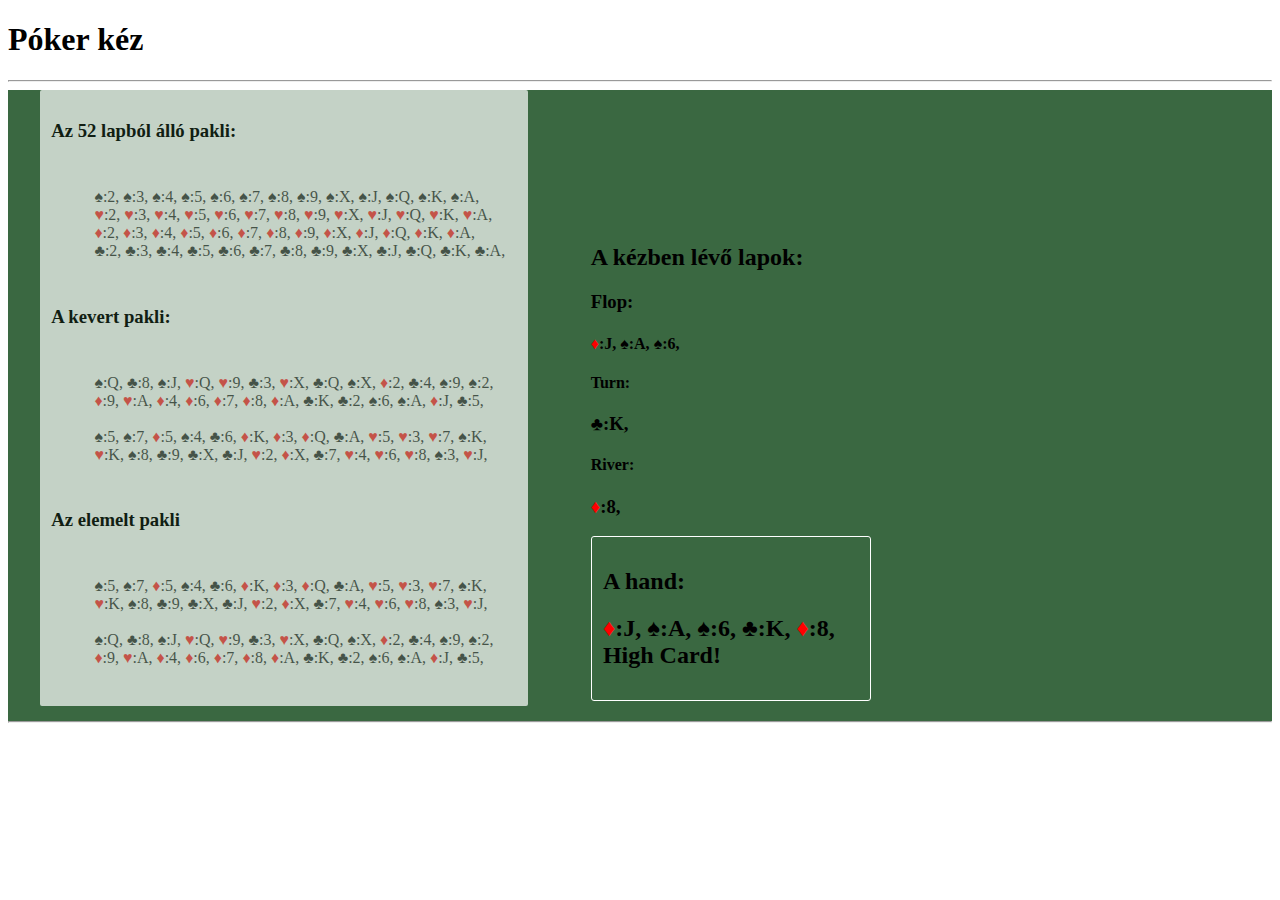
==== commit 20c00198: "some fixes; upgrades III" ====
--- a/index.html
+++ b/index.html
@@ -36,6 +36,7 @@
     <script type="text/javascript" src="basicScript.js"></script>
     <script type="text/javascript" src="shuffleScript.js"></script>
     <script type="text/javascript" src="handScript.js"></script>
+    <script type="text/javascript" src="mainLogic.js"></script>
     <script type="text/javascript" src="pokerRule.js"></script>
     <script type="text/javascript" src="result.js"></script>
     <script type="text/javascript" src="dev_test.js"></script>
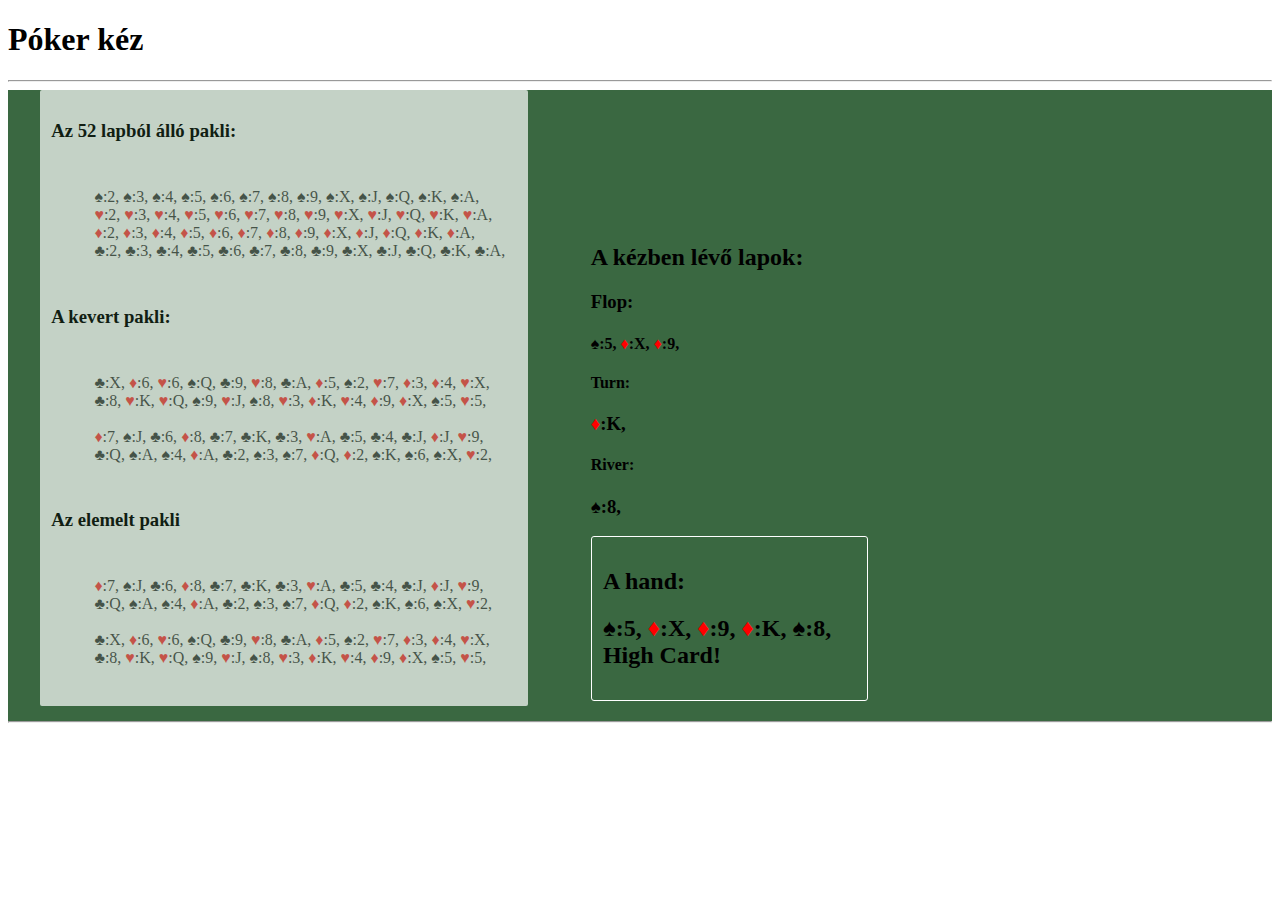
==== commit 3e30e32a: "fixes" ====
--- a/index.html
+++ b/index.html
@@ -35,11 +35,11 @@
 </div>
     <script type="text/javascript" src="basicScript.js"></script>
     <script type="text/javascript" src="shuffleScript.js"></script>
+    <script type="text/javascript" src="test.js"></script>
     <script type="text/javascript" src="handScript.js"></script>
-    <script type="text/javascript" src="mainLogic.js"></script>
-    <script type="text/javascript" src="pokerRule.js"></script>
-    <script type="text/javascript" src="result.js"></script>
-    <script type="text/javascript" src="dev_test.js"></script>
-    <!--<script type="text/javascript" src="test.js"></script>-->
+    <script type="text/javascript" src="mainLogicScript.js"></script>
+    <script type="text/javascript" src="pokerRuleScript.js"></script>
+    <script type="text/javascript" src="resultScript.js"></script>
+    <script type="text/javascript" src="devTestScript.js"></script>
 </body>
 </html>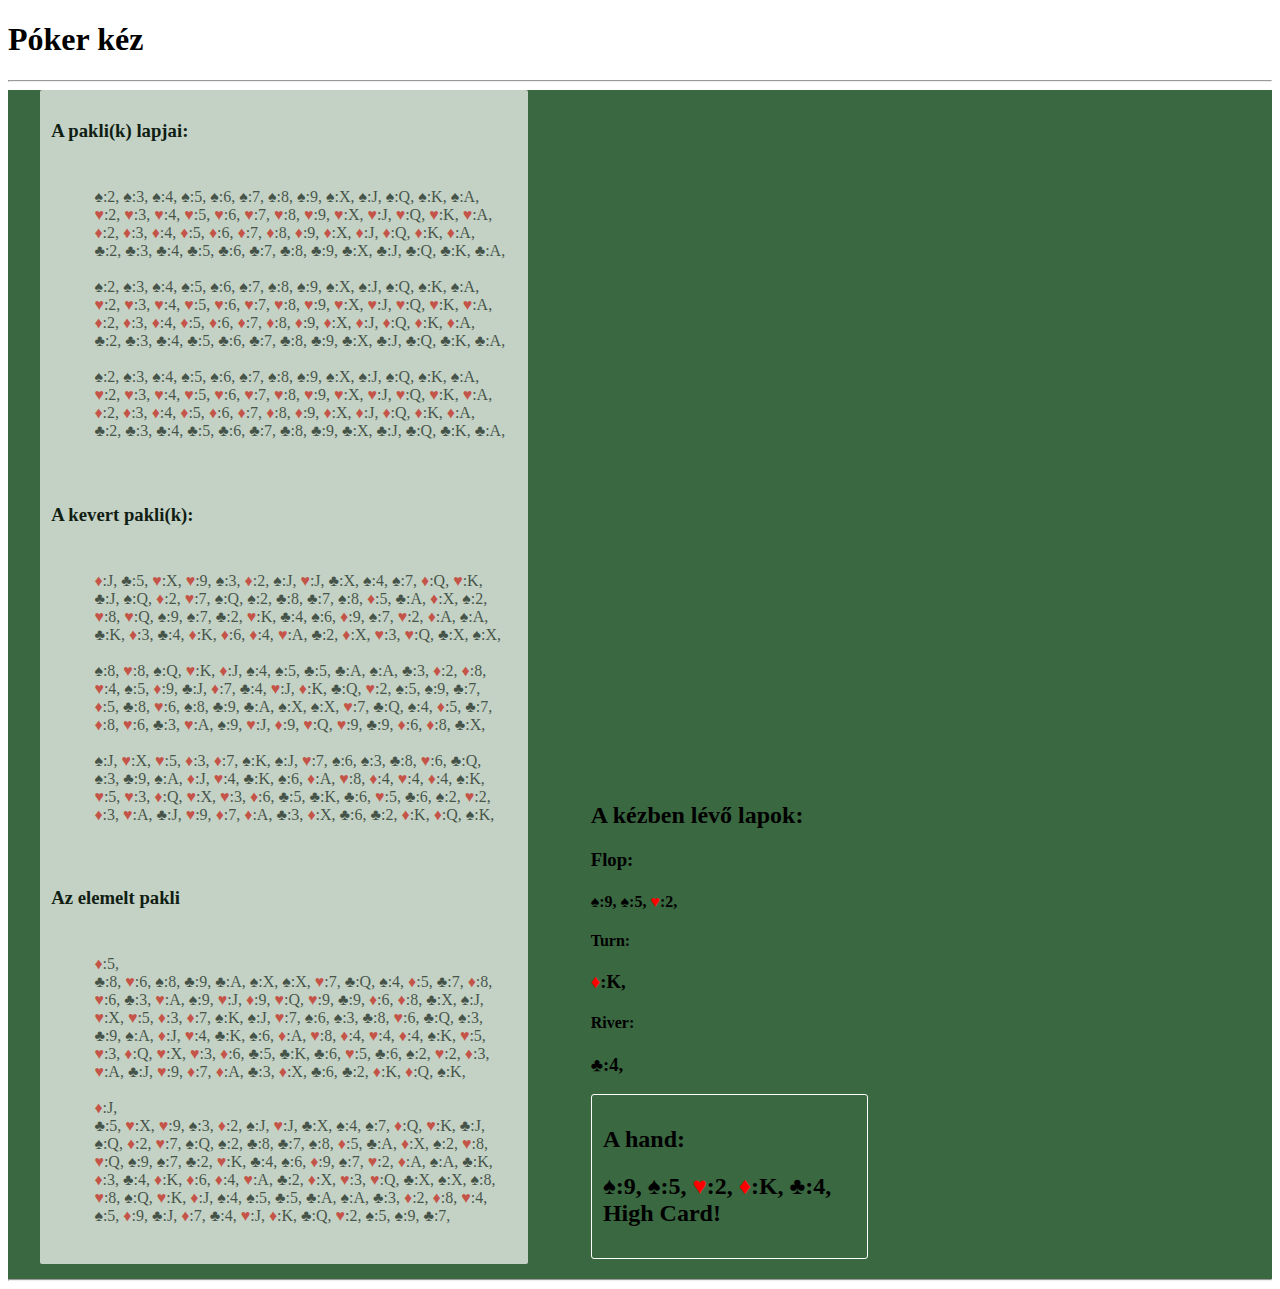
==== commit 897b8962: "ugly AF lvl III upgrade" ====
--- a/index.html
+++ b/index.html
@@ -10,10 +10,13 @@
 <hr>
 <div class="main">
     <section class="deck-show">
-        <h3> Az 52 lapból álló pakli:</h3>
+        <!--Todo: Dinamikusan változtatni a lapok számát a paklik számának megfelően!-->
+        <h3> A pakli(k) lapjai:</h3>
         <p id="deck" class="deck-show"></p>
-        <h3>A kevert pakli:</h3>
+        <!--Todo Dinamikus érték!-->
+        <h3>A kevert pakli(k):</h3>
         <p id="shuffled" class="deck-show"></p>
+        <!--Todo Dinamikus érték!-->
         <h3>Az elemelt pakli</h3>
         <p id="cut" class="deck-show"></p>
     </section>
